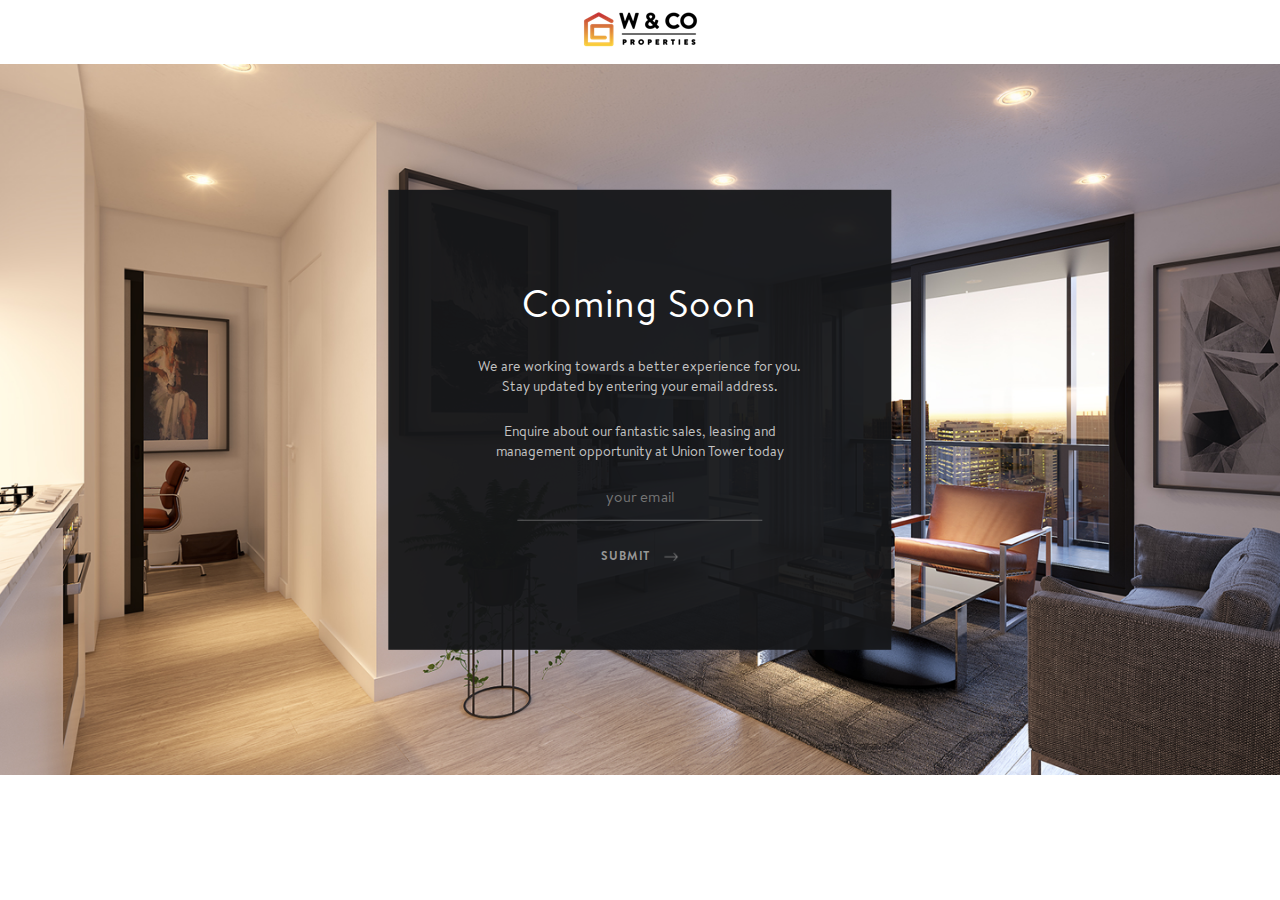
==== Html/index.html @ 1b3b3129 "this is my firs change. yupieee..." ====
<!DOCTYPE html>
<html>
<head>
    <meta charset="utf-8">
    <meta name="viewport" content="width=device-width, initial-scale=1">
    <title>WCO</title>
	<link rel="stylesheet" href="https://maxcdn.bootstrapcdn.com/font-awesome/4.5.0/css/font-awesome.min.css" />
    <link rel="stylesheet" href="css/style.css" />      
	<link rel="stylesheet" href="css/bootstrap.css" />	
</head>
<body>


<header class="define_float text-center">
	<div class="logo_main text-center">
		<img src="images/logo.png" class="img-responsive" />
	</div>
</header>
<section class="define_float coming_soon">
	<img src="images/WCO_BG.png" />
	<div class="coming_inner col-md-5">
		<div class="coming_inner_dtl define_float">
			<h2>Coming Soon</h2>
			<p>We are working towards a better experience for you. Stay updated by entering your email address.</p>
			<p>Enquire about our fantastic sales, leasing and management opportunity at Union Tower today</p>
			<div class="define_float input_fld_otr text-center">
				<input type="text" placeholder="your email" />
			</div>
			<div class="define_float submit_button text-center">
				<a href="javascript:void(0);">Submit <img src="images/ios-arrow-thin-right.png" /></a>
			</div>
		</div>
	</div>
</section>



<script src="https://cdnjs.cloudflare.com/ajax/libs/jquery/3.3.1/jquery.js"></script>
<script src="js/bootstrap.js"></script>
<body>
</html>
---- Html/css/style.css ----
*{margin:0; padding:0;}
body{ font-family: 'HVDFontsBrandonTextRegular';}
ul,li,a{list-style-type:none; text-decoration:none;}
.define_float{float:left; width:100%;}
body a:hover{text-decoration:none;}
@font-face {
    font-family: 'HVDFontsBrandonTextRegular';
    src: url('HVDFontsBrandonTextRegular.eot');
    src: url('HVDFontsBrandonTextRegular.eot') format('embedded-opentype'),
         url('HVDFontsBrandonTextRegular.woff2') format('woff2'),
         url('HVDFontsBrandonTextRegular.woff') format('woff'),
         url('HVDFontsBrandonTextRegular.ttf') format('truetype'),
         url('HVDFontsBrandonTextRegular.svg#HVDFontsBrandonTextRegular') format('svg');
}
@font-face {
    font-family: 'BrandonTextBold';
    src: url('BrandonTextBold.eot');
    src: url('BrandonTextBold.eot') format('embedded-opentype'),
         url('BrandonTextBold.woff2') format('woff2'),
         url('BrandonTextBold.woff') format('woff'),
         url('BrandonTextBold.ttf') format('truetype'),
         url('BrandonTextBold.svg#BrandonTextBold') format('svg');
}

header{background:#fff; padding:12px 0;}
.logo_main{float:none; display:inline-block;}
.coming_soon{position:relative;}
.coming_soon > img{float:left; width:100%;}
div.coming_inner{position:absolute; top:50%; left:50%; transform:translate(-50%, -50%);}
.coming_inner_dtl{background: rgba(21,22,24,0.95); padding:85px 77px;}
.coming_inner_dtl h2{font-size: 38px;color: #FFFFFF;letter-spacing: 1px;text-align: center;line-height: 56px; margin:0 0 25px 0;float:left; width:100%;}
.coming_inner_dtl p{color: #C4C4C4;letter-spacing: 0;text-align: center;line-height: 20px;float:left; width:100%; margin:0 0 25px 0;}

.input_fld_otr input{font-size: 15px;color: rgba(255,255,255,0.60);letter-spacing: 0;text-align: center; padding:0 0 13px 0;border:none;border-bottom: 1px solid rgba(255,255,255,0.30); background:none; display:inline-block; width:70%;}
.input_fld_otr input:focus{outline:none; border-color:rgba(255,255,255,0.60);}
.submit_button{margin:24px 0 0 0;}
.submit_button a{font-size: 12px;color: #979797;letter-spacing: 1.2px; display:inline-block; text-transform:uppercase;font-family: 'BrandonTextBold';}
.submit_button a:hover{color:#fff;}
.submit_button a:hover img{filter:brightness(0) invert(1);}
.submit_button a img{width:auto; margin:0px 0 0 8px;display:inline-block;}

.social_thankyou{margin:7px 0 0 0;}
.social_thankyou ul{float:left; width:100%;margin:0; padding:0; text-align:center;}
.social_thankyou ul li{float:none; display:inline-block; width:auto;margin:0 20px 0 0; padding:0;}
.social_thankyou ul li:last-child{margin:0;}
.social_thankyou ul li a{float:left; width:auto;}
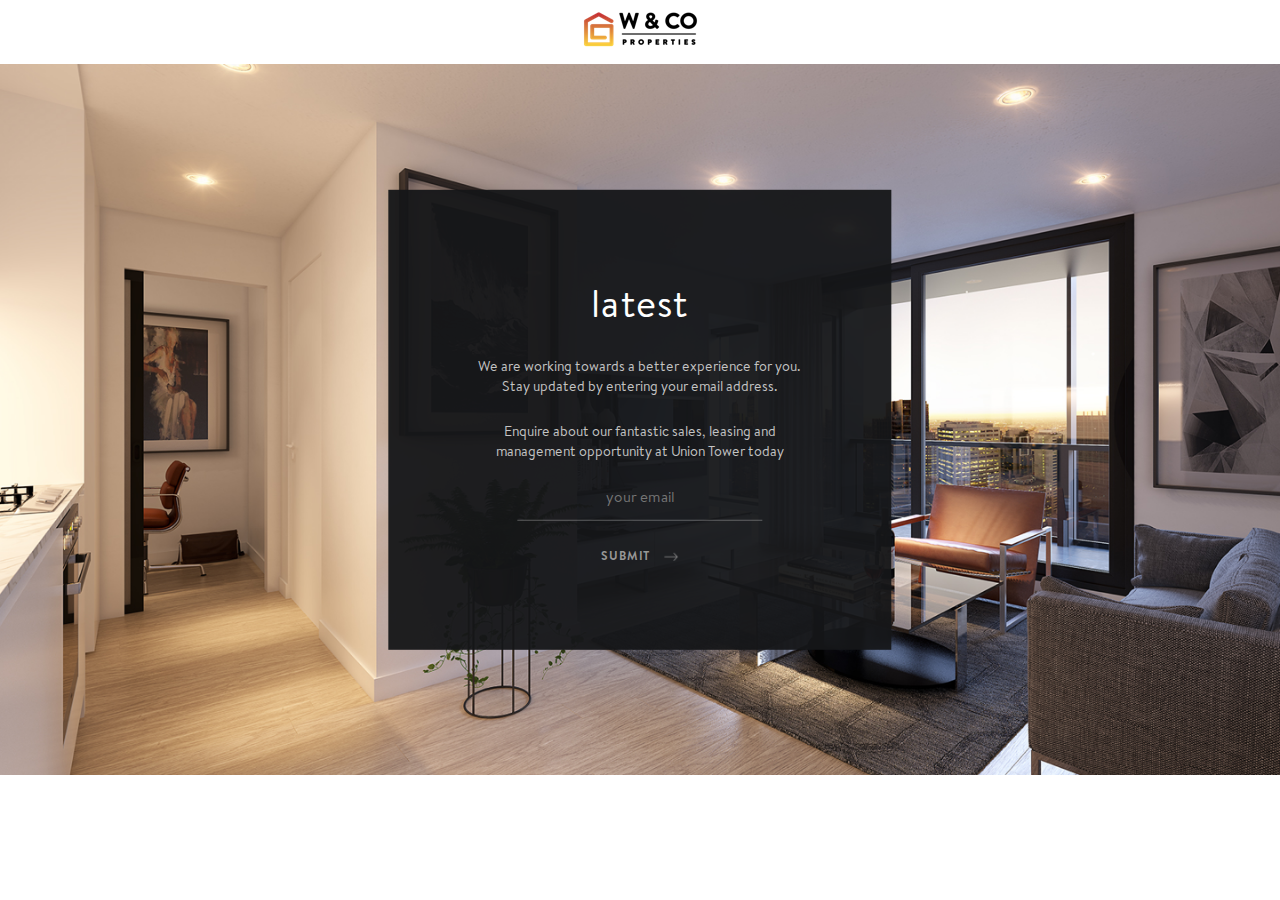
==== commit dd1524d6: "index.html change" ====
--- a/Html/index.html
+++ b/Html/index.html
@@ -20,7 +20,7 @@
 	<img src="images/WCO_BG.png" />
 	<div class="coming_inner col-md-5">
 		<div class="coming_inner_dtl define_float">
-			<h2>Coming Soon</h2>
+			<h2>latest</h2>
 			<p>We are working towards a better experience for you. Stay updated by entering your email address.</p>
 			<p>Enquire about our fantastic sales, leasing and management opportunity at Union Tower today</p>
 			<div class="define_float input_fld_otr text-center">
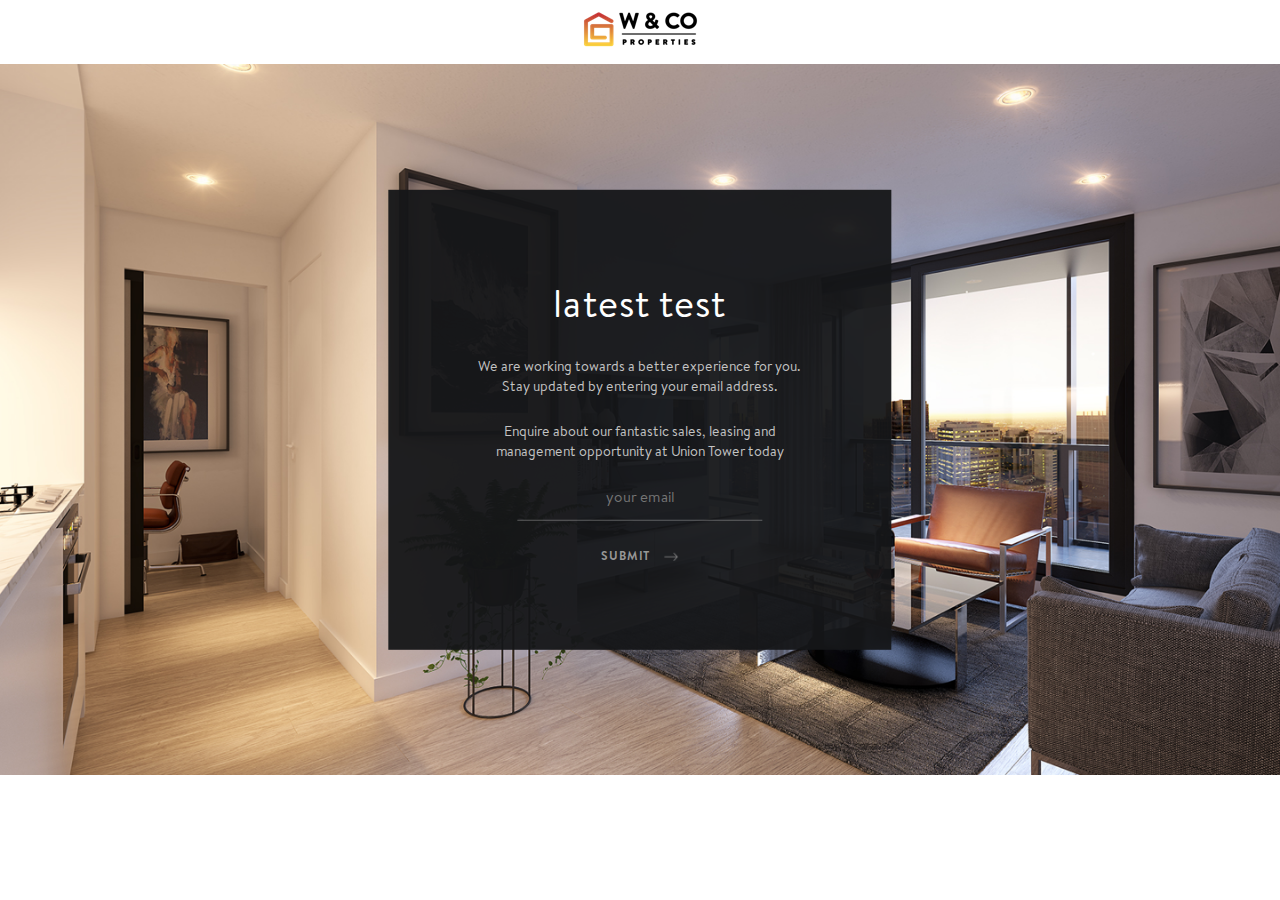
==== commit bacfb2ee: "Update index.html" ====
--- a/Html/index.html
+++ b/Html/index.html
@@ -20,7 +20,7 @@
 	<img src="images/WCO_BG.png" />
 	<div class="coming_inner col-md-5">
 		<div class="coming_inner_dtl define_float">
-			<h2>latest</h2>
+			<h2>latest test</h2>
 			<p>We are working towards a better experience for you. Stay updated by entering your email address.</p>
 			<p>Enquire about our fantastic sales, leasing and management opportunity at Union Tower today</p>
 			<div class="define_float input_fld_otr text-center">
@@ -38,4 +38,4 @@
 <script src="https://cdnjs.cloudflare.com/ajax/libs/jquery/3.3.1/jquery.js"></script>
 <script src="js/bootstrap.js"></script>
 <body>
-</html>	+</html>	
